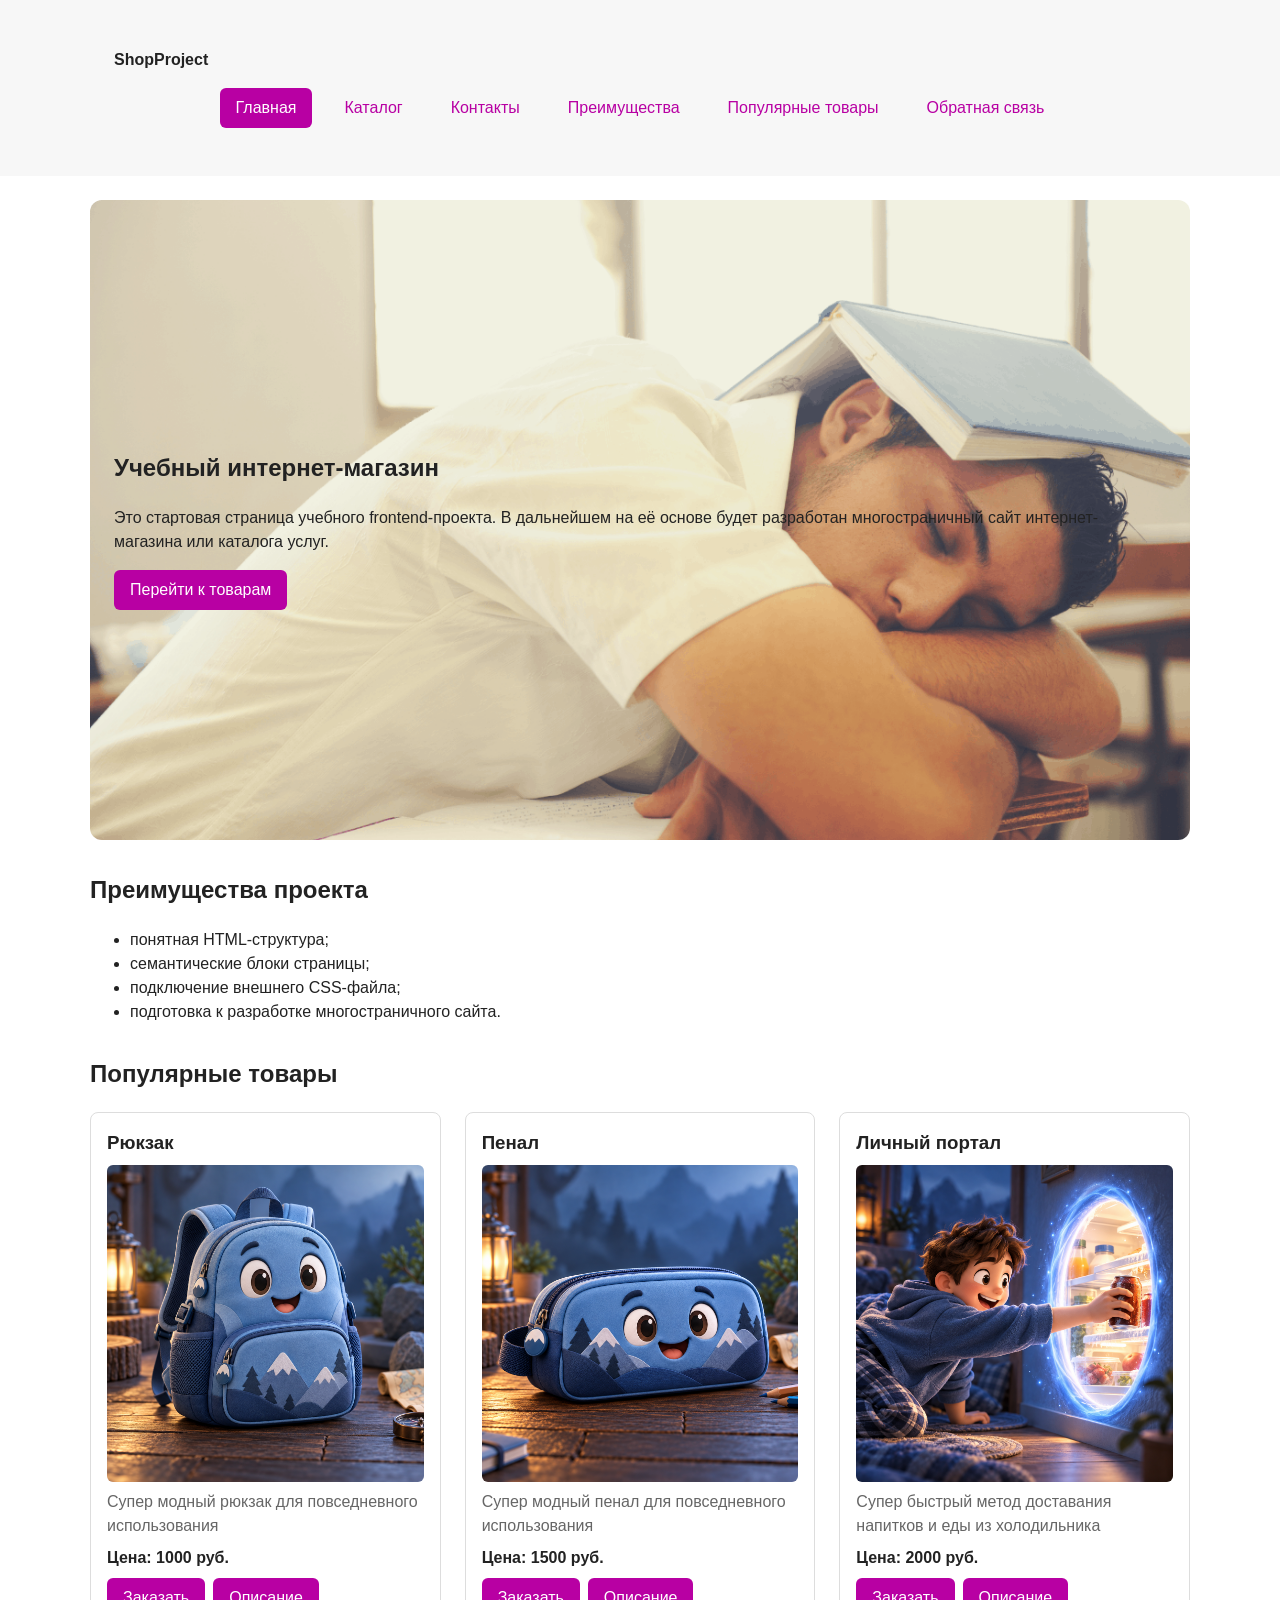
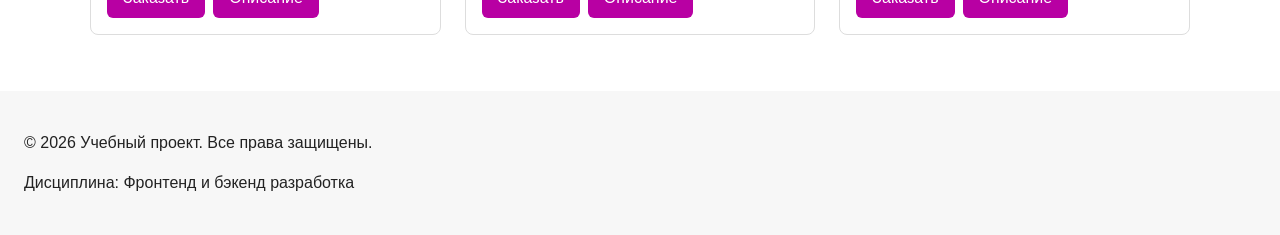
==== index.html @ 182de942 "chore: copy HTML CSS project from KR1" ====
<!DOCTYPE html>
<html lang="ru">
<head>
  <meta charset="UTF-8">
  <meta name="viewport" content="width=device-width, initial-scale=1.0">
  <title>Учебный интернет-магазин</title>
  <link rel="stylesheet" href="css/style.css">
  <script src="js/main.js" defer></script>
  <meta property="og:type" content="website">
  <meta property="og:title" content="Учебный интернет-магазин">
  <meta property="og:description" content="Учебный frontend-проект интернет-магазина.">
  <meta property="og:image" content="https://vovelio.github.io/kr1-html-css-shop/images/preview.jpg">
</head>
<body>
<header class="site-header">
  <div class="site-header__inner">
    <a class="site-header__logo" href="index.html">ShopProject</a>

    <nav class="site-nav" aria-label="Основная навигация">
      <ul class="site-nav__list">
        <li class="site-nav__item">
          <a class="site-nav__link site-nav__link--active" href="index.html">
            Главная
          </a>
        </li>
        <li class="site-nav__item">
          <a class="site-nav__link" href="catalog.html">Каталог</a>
        </li>
        <li class="site-nav__item">
          <a class="site-nav__link" href="contacts.html">Контакты</a>
        </li>
        <li class="site-nav__item">
    <a class="site-nav__link" href="index.html#advantages">
      Преимущества
    </a>
  </li>
        <li class="site-nav__item">
          <a class="site-nav__link" href="index.html#popular">
            Популярные товары
          </a>
        </li>
        <li class="site-nav__item">
    <a class="site-nav__link" href="contacts.html#contacts">
      Обратная связь
    </a>
  </li>
      </ul>
    </nav>
  </div>
</header>

<main>
  <!-- Основное содержимое страницы -->
   <section class="hero">

  <h1>Учебный интернет-магазин</h1>
  <p>
    Это стартовая страница учебного frontend-проекта.
    В дальнейшем на её основе будет разработан многостраничный сайт
    интернет-магазина или каталога услуг.
  </p>
  <a class="button button--primary" href="catalog.html">
    Перейти к товарам
  </a>
</section>
<section class="section" id="advantages">
  <h2>Преимущества проекта</h2>

  <ul class="advantages-list">
    <li>понятная HTML-структура;</li>
    <li>семантические блоки страницы;</li>
    <li>подключение внешнего CSS-файла;</li>
    <li>подготовка к разработке многостраничного сайта.</li>
  </ul>
</section>
<section class="section" id="popular">
  <h2>Популярные товары</h2>

  <div class="products-grid">
    <article class="product-card">
        <h3 class="product-card__title">Рюкзак</h3>
        <img class="product-card__image" src="images/backpack.png" alt="Изображение товара Рюкзак">
        <p class="product-card__description">Супер модный рюкзак для повседневного использования</p>
        <p class="product-card__price">Цена: 1000 руб.</p>
        <div class="product-card__actions">
          <button
            class="button button--primary product-card__button"
            type="button"
            data-product="backpack"
          >
            Заказать
          </button>

          <a class="button button--primary" href="product.html">
            Описание
          </a>
        </div>
        </article>

      <article class="product-card">
        <h3 class="product-card__title">Пенал</h3>
        <img class="product-card__image" src="images/pencil-case.png" alt="Изображение товара Пенал">
        <p class="product-card__description">Супер модный пенал для повседневного использования</p>
        <p class="product-card__price">Цена: 1500 руб.</p>
        <div class="product-card__actions">
          <button
            class="button button--primary product-card__button"
            type="button"
            data-product="backpack"
          >
            Заказать
          </button>

          <a class="button button--primary" href="product.html">
            Описание
          </a>
        </div>
        </article>

      <article class="product-card">
        <h3 class="product-card__title">Личный портал</h3>
        <img class="product-card__image" src="images/portal.png" alt="Изображение товара Личный портал в холодильник">
        <p class="product-card__description">Супер быстрый метод доставания напитков и еды из холодильника</p>
        <p class="product-card__price">Цена: 2000 руб.</p>
        <div class="product-card__actions">
          <button
            class="button button--primary product-card__button"
            type="button"
            data-product="portal"
          >
            Заказать
          </button>

          <a class="button button--primary" href="product.html">
            Описание
          </a>
        </div>
        </article>
  </div>
</section>

</main>
<footer class="site-footer">
  <p>&copy; 2026 Учебный проект. Все права защищены.</p>
  <p>Дисциплина: Фронтенд и бэкенд разработка</p>
</footer>
<dialog class="order-dialog" id="order-dialog" aria-labelledby="order-dialog-title">
  <h2 class="order-dialog__title" id="order-dialog-title">
  Оформление заявки
  </h2>

  <form class="order-form" id="order-form" action="#" method="post" novalidate>
    <input id="selected-product" name="selected-product" type="hidden">

    <div class="order-form__field">
    <label class="order-form__label" for="order-name">Имя</label>
    <input
      class="order-form__input"
      id="order-name"
      name="name"
      type="text"
      required
    >
  </div>


    <div class="order-form__field">
      <label class="order-form__label" for="order-email">E-mail</label>
      <input
        class="order-form__input"
        id="order-email"
        name="email"
        type="email"
        placeholder="example@mail.ru"
        autocomplete="email"
        required
      >
    </div>

    <div class="order-form__field">
      <label class="order-form__label" for="order-phone">Телефон</label>
      <input
        class="order-form__input"
        id="order-phone"
        name="phone"
        type="tel"
        inputmode="tel"
        placeholder="+7 (900) 000-00-00"
        pattern="^\+7 \(\d{3}\) \d{3}-\d{2}-\d{2}$"
        required
      >
      <small>Формат: +7 (900) 000-00-00</small>
    </div>

    <div class="order-form__field">
      <label class="order-form__label"  for="order-date">Дата связи</label>
      <input
        class="order-form__input"
        id="order-date"
        name="date"
        type="date"
      >
    </div>

    <div class="order-form__field">
      <label class="order-form__label"  for="order-topic">Тема заявки</label>
      <select class="order-form__select" id="order-topic" name="topic" required>
        <option value="">Выберите тему</option>
        <option value="product">Заказ товара</option>
        <option value="consultation">Консультация</option>
        <option value="delivery">Доставка</option>
      </select>
    </div>

    <div class="order-form__field">
      <label class="order-form__label"  for="order-comment">Комментарий</label>
      <textarea
        class="order-form__textarea"
        id="order-comment"
        name="comment"
        rows="4"
        placeholder="Укажите дополнительную информацию"
      ></textarea>
    </div>

    <div class="order-form__field">
      <label class="order-form__label" >
        <input
          id="order-agreement"
          name="agreement"
          type="checkbox"
          required
        >
        Я согласен на обработку данных
      </label>
    </div>

    <div class="order-form__actions">
    <button 
      class="button button--secondary" 
        type="button"
        id="close-order-dialog"
        >
  Закрыть
</button>

    <button class="button button--primary" type="submit">
  Отправить заявку
</button>

  </div>

  </form>
</dialog>

<p class="success-message" id="success-message" hidden>
  Форма успешно отправлена!
</p>

</body>
</html>
---- css/style.css ----
/* ===============================
   1. Переменные проекта
   =============================== */

:root {
  /* Основные цвета проекта */
  --color-bg: #ffffff;
  --color-text: #222222;
  --color-muted: #666666;
  --color-primary: #b800a3;
  --color-primary-dark: #003f86;
  --color-border: #dddddd;
  --color-surface: #f7f7f7;
  --color-surface-accent: #eef5ff;
  --color-danger: #b00020;
  --color-success: #168a2f;
  --color-success-bg: #eefaf0;
  --color-white: #ffffff;

  /* Отступы */
  --space-xs: 4px;
  --space-sm: 8px;
  --space-md: 16px;
  --space-lg: 24px;
  --space-xl: 32px;

  /* Скругления */
  --radius-sm: 6px;
  --radius-md: 8px;
  --radius-lg: 12px;

  /* Размеры */
  --container-width: 1100px;
}


/* ===============================
   2. Базовые стили
   =============================== */

* {
  box-sizing: border-box;
}

body {
  margin: 0;
  font-family: Arial, sans-serif;
  line-height: 1.5;
  color: var(--color-text);
  background-color: var(--color-bg);
}

header,
main,
footer {
  padding: var(--space-lg);
}

header {
  background-color: var(--color-surface);
  
}

.site-footer {
  background-color: var(--color-surface);
}

.breadcrumbs {
  max-width: var(--container-width);
  margin: 0 auto var(--space-md);
  font-size: 14px;
  color: var(--color-muted);
}

.breadcrumbs__link {
  color: var(--color-primary);
}

.breadcrumbs__current::before {
  content: " / ";
  color: var(--color-muted);
}

:target {
  outline: 2px dashed var(--color-primary);
  outline-offset: 4px;
}

.filters-form {
  display: grid;
  gap: var(--space-md);
}

.filters-form fieldset {
  margin: 0;
  padding: var(--space-md);
  border: 1px solid var(--color-border);
  border-radius: var(--radius-sm);
}

.filters-form legend {
  font-weight: 700;
}

.filters-form label {
  display: block;
  margin-bottom: var(--space-sm);
}

.filters-form input[type="number"] {
  width: 100%;
  padding: 8px 10px;
  border: 1px solid var(--color-border);
  border-radius: var(--radius-sm);
  font: inherit;
}

.site-header {
  background-color: var(--color-surface);
}

.site-header__inner {
  max-width: var(--container-width);
  margin: 0 auto;
  padding: var(--space-lg);
}

.site-header__logo {
  font-weight: 700;
  color: var(--color-text);
  text-decoration: none;
}

.site-nav__list {
  display: flex;
  flex-wrap: wrap;
  justify-content: center;
  align-items: center;
  gap: var(--space-md);
  padding: 0;
  margin: var(--space-md) 0 0;
  list-style: none;
}

.site-nav__link:hover {
  color: var(--color-white);
  background-color: var(--color-primary);
}

.site-nav__link:focus-visible {
  outline: 2px solid var(--color-primary);
  outline-offset: 3px;
}

.site-nav__link {
  display: inline-block;
  padding: var(--space-sm) var(--space-md);
  color: var(--color-primary);
  text-decoration: none;
  border-radius: var(--radius-sm);
}

.site-nav__link--active {
  color: var(--color-white);
  background-color: var(--color-primary);
}



/* ===============================
   3. Общие элементы интерфейса
   =============================== */

a {
  color: var(--color-primary);
}

a:hover {
  color: var(--color-primary-dark);
}

a:focus-visible {
  outline: 2px solid var(--color-primary);
  outline-offset: 3px;
}

.button {
  display: inline-block;
  padding: var(--space-sm) var(--space-md);
  border: none;
  border-radius: var(--radius-sm);
  font: inherit;
  text-decoration: none;
  cursor: pointer;
}

.button--primary {
  color: var(--color-white);
  background-color: var(--color-primary);
}

.button--primary:hover {
  background-color: var(--color-primary-dark);
  color: var(--color-white);
}

.button--secondary {
  color: var(--color-primary);
  background-color: transparent;
  border: 1px solid var(--color-primary);
}

.button--secondary:hover {
  color: var(--color-white);
  background-color: var(--color-primary);
}

.button:disabled,
.button--disabled {
  opacity: 0.6;
  cursor: not-allowed;
}

.product {
  max-width: var(--container-width);
  margin: 0 auto var(--space-xl);

  display: grid;
  grid-template-columns: 1fr 1fr;
  gap: var(--space-lg);
  align-items: start;
}


.products-grid {
  display: grid;
  grid-template-columns: repeat(3, 1fr);
  gap: var(--space-lg);
}

/* ===============================
   4. Компоненты страницы
   =============================== */

.hero {
  max-width: var(--container-width);
  margin: 0 auto var(--space-xl);
  padding: var(--space-xl) var(--space-lg);
  border-radius: var(--radius-lg);
  place-content: center;

  background-image: url("../images/sleep-student.png");
  background-size: cover;
  background-position: center;
  background-repeat: no-repeat;

  height: 640px;
}

.section {
  max-width: var(--container-width);
  margin: 0 auto var(--space-xl);
}

.section h2 {
  margin-top: 0;
}

.product-card {
  position: relative;
  display: flex;
  flex-direction: column;
  gap: var(--space-sm);
  padding: var(--space-md);
  border: 1px solid var(--color-border);
  border-radius: var(--radius-md);
  background-color: var(--color-bg);
}
.product__content {
  padding: var(--space-lg);
  border: 1px solid var(--color-primary);
  border-radius: var(--radius-md);
  background-color: var(--color-bg);
}

.catalog-layout {
  max-width: var(--container-width);
  margin: 0 auto var(--space-xl);
  display: grid;
  grid-template-columns: 260px 1fr;
  grid-template-areas: "filters products";
  gap: var(--space-lg);
}

.catalog-filters {
  position: sticky;
  top: var(--space-md);
  align-self: start;

  grid-area: filters;
  padding: var(--space-md);
  border: 1px solid var(--color-border);
  border-radius: var(--radius-md);
  background-color: var(--color-surface);
}
.catalog-products {
  grid-area: products;
}

.product-card__badge {
  position: absolute;
  top: var(--space-sm);
  right: var(--space-sm);
  z-index: 1;

  padding: 4px 8px;
  color: var(--color-white);
  border-radius: var(--radius-sm);
}

.product-card__badge-hit {
  background-color: var(--color-p);
}

.product-card__badge-discount {
  background-color: var(--color-danger);
}


.product-card:hover {
  border-color: var(--color-primary);
}

.product-card--featured {
  border-color: var(--color-primary);
}

.product-card--discount {
  border-color: var(--color-danger);
}

.product-card__title {
  margin: 0;
  color: var(--color-text);
}
.product-card__description {
  margin: 0;
  color: var(--color-muted);
}

.product-card__price {
  margin: 0;
  font-weight: 700;
}

.product-card--discount .product-card__price {
  color: var(--color-danger);
}

.product-card__button {
  align-self: flex-start;
}

.product-card__actions {
  margin-top: auto;
  display: flex;
  flex-direction: row;
  align-items: flex-start;
  gap: var(--space-sm);
}

.product-card__image{
  width: 100%;
  height: auto;
  border-radius: var(--radius-sm);
}

.product-table {
  width: 100%;
  border-collapse: collapse;
  margin-top: var(--space-md);
}

.product-table th,
.product-table td {
  padding: var(--space-sm) var(--space-md);
  border: 1px solid var(--color-border);
  text-align: left;
}

.product-table th {
  background-color: var(--color-surface);
}

.product-table caption {
  margin-bottom: var(--space-sm);
  font-weight: 700;
  text-align: left;
}
.aside-info {
  max-width: var(--container-width);
  margin: 0 auto var(--space-xl);
  padding: var(--space-md);
  border-left: 4px solid var(--color-primary);
  background-color: var(--color-surface);
}

html {
  scroll-behavior: smooth;
}


/* ===============================
   5. Форма и модальное окно
   =============================== */


.contact-form {
  max-width: 600px;
}

.contact-form__field {
  margin-bottom: var(--space-md);
}

.contact-form__label {
  display: block;
  margin-bottom: var(--space-xs);
}

.contact-form__input,
.contact-form__select,.contact-form__textarea {
  width: 100%;
  padding: 10px 12px;
  border: 1px solid var(--color-border);
  border-radius: var(--radius-sm);
  font: inherit;
}

.contact-form__input,
.contact-form__select {
  height: 44px;
} 

.contact-form__select {
  background-color: var(--color-bg);
}

.contact-form__input:hover,
.contact-form__select:hover,
.contact-form__textarea:hover {
  border-color: var(--color-primary);
}

.contact-form__input:focus-visible,
.contact-form__select:focus-visible,
.contact-form__textarea:focus-visible {
  outline: 2px solid var(--color-primary);
  outline-offset: 3px;
}

.catalog-filters__title {
  margin-top: 0;
}
.order-dialog {
  width: min(100% - 32px, 560px);
  padding: var(--space-lg);
  border: none;
  border-radius: var(--radius-lg);
}

.order-dialog::backdrop {
  background-color: rgba(0, 0, 0, 0.5);
}

.order-form {
  max-width: 600px;
}

.order-form__field {
  margin-bottom: var(--space-md);
}

.order-form__label {
  display: block;
  margin-bottom: var(--space-xs);
}

.order-form__input,
.order-form__select,
.order-form__textarea {
  width: 100%;
  padding: 10px 12px;
  border: 1px solid var(--color-border);
  border-radius: var(--radius-sm);
  font: inherit;
}

.order-form__input,
.order-form__select {
  height: 44px;
}

.order-form__select {
  background-color: var(--color-bg);
}

.order-form__input:hover,
.order-form__select:hover,
.order-form__textarea:hover {
  border-color: var(--color-primary);
}

.order-form__input:focus-visible,
.order-form__select:focus-visible,
.order-form__textarea:focus-visible {
  outline: 2px solid var(--color-primary);
  outline-offset: 3px;
}

.order-form__actions {
  display: flex;
  gap: var(--space-md);
  margin-top: var(--space-lg);
}

.order-dialog__title {
  margin-top: 0;
}

[aria-invalid="true"] {
  border-color: var(--color-danger);
}

.success-message {
  max-width: var(--container-width);
  margin: var(--space-lg) auto;
  padding: var(--space-md);
  border-left: 4px solid var(--color-success);
  background-color: var(--color-success-bg);
}
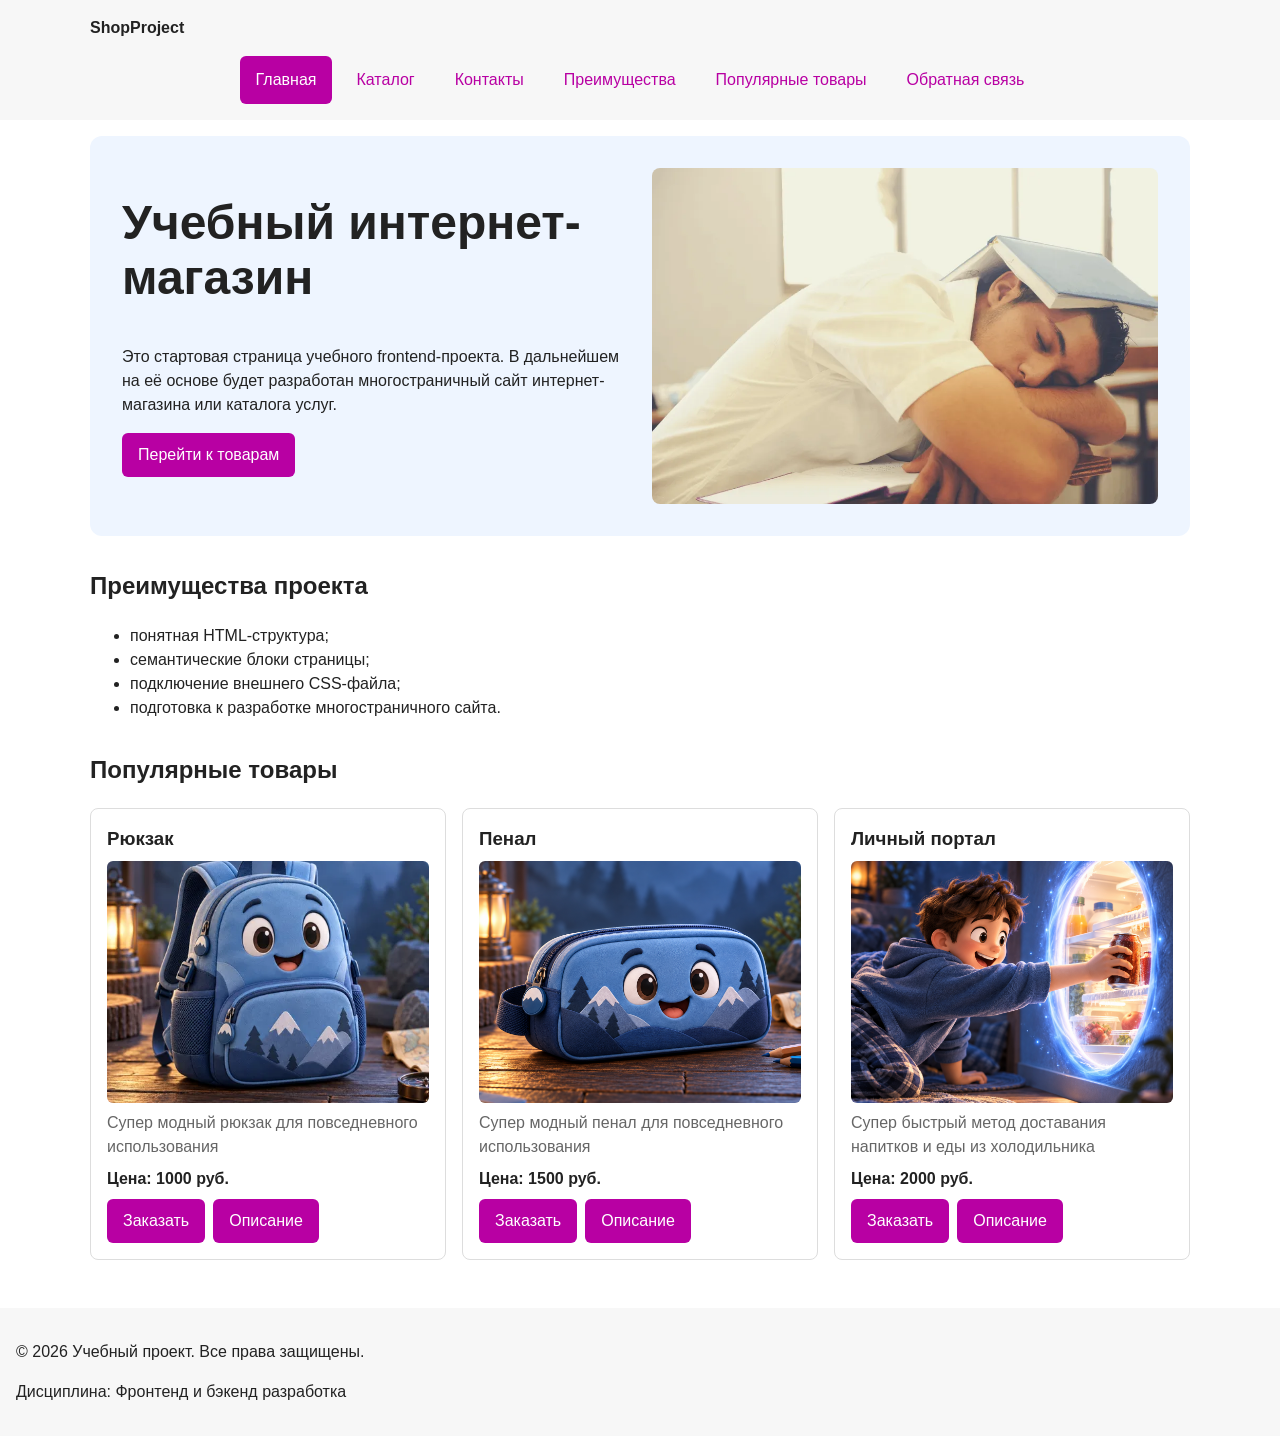
==== commit 87bb25be: "feat: add responsive layout styles" ====
--- a/index.html
+++ b/index.html
@@ -1,261 +1,254 @@
 <!DOCTYPE html>
 <html lang="ru">
-<head>
-  <meta charset="UTF-8">
-  <meta name="viewport" content="width=device-width, initial-scale=1.0">
-  <title>Учебный интернет-магазин</title>
-  <link rel="stylesheet" href="css/style.css">
-  <script src="js/main.js" defer></script>
-  <meta property="og:type" content="website">
-  <meta property="og:title" content="Учебный интернет-магазин">
-  <meta property="og:description" content="Учебный frontend-проект интернет-магазина.">
-  <meta property="og:image" content="https://vovelio.github.io/kr1-html-css-shop/images/preview.jpg">
-</head>
-<body>
-<header class="site-header">
-  <div class="site-header__inner">
-    <a class="site-header__logo" href="index.html">ShopProject</a>
-
-    <nav class="site-nav" aria-label="Основная навигация">
-      <ul class="site-nav__list">
-        <li class="site-nav__item">
-          <a class="site-nav__link site-nav__link--active" href="index.html">
-            Главная
-          </a>
-        </li>
-        <li class="site-nav__item">
-          <a class="site-nav__link" href="catalog.html">Каталог</a>
-        </li>
-        <li class="site-nav__item">
-          <a class="site-nav__link" href="contacts.html">Контакты</a>
-        </li>
-        <li class="site-nav__item">
-    <a class="site-nav__link" href="index.html#advantages">
-      Преимущества
+ <head>
+  <meta charset="utf-8"/>
+  <meta content="width=device-width, initial-scale=1.0" name="viewport"/>
+  <title>
+   Учебный интернет-магазин
+  </title>
+  <link href="css/style.css" rel="stylesheet"/>
+  <link href="css/responsive.css" rel="stylesheet"/>
+  <script defer="" src="js/main.js">
+  </script>
+  <meta content="website" property="og:type"/>
+  <meta content="Учебный интернет-магазин" property="og:title"/>
+  <meta content="Учебный frontend-проект интернет-магазина." property="og:description"/>
+  <meta content="https://vovelio.github.io/kr3-responsive-shop/images/preview.jpg" property="og:image"/>
+ </head>
+ <body>
+  <header class="site-header">
+   <div class="site-header__inner">
+    <a class="site-header__logo" href="index.html">
+     ShopProject
     </a>
-  </li>
-        <li class="site-nav__item">
-          <a class="site-nav__link" href="index.html#popular">
-            Популярные товары
-          </a>
-        </li>
-        <li class="site-nav__item">
-    <a class="site-nav__link" href="contacts.html#contacts">
-      Обратная связь
-    </a>
-  </li>
-      </ul>
+    <nav aria-label="Основная навигация" class="site-nav">
+     <ul class="site-nav__list">
+      <li class="site-nav__item">
+       <a class="site-nav__link site-nav__link--active" href="index.html">
+        Главная
+       </a>
+      </li>
+      <li class="site-nav__item">
+       <a class="site-nav__link" href="catalog.html">
+        Каталог
+       </a>
+      </li>
+      <li class="site-nav__item">
+       <a class="site-nav__link" href="contacts.html">
+        Контакты
+       </a>
+      </li>
+      <li class="site-nav__item">
+       <a class="site-nav__link" href="index.html#advantages">
+        Преимущества
+       </a>
+      </li>
+      <li class="site-nav__item">
+       <a class="site-nav__link" href="index.html#popular">
+        Популярные товары
+       </a>
+      </li>
+      <li class="site-nav__item">
+       <a class="site-nav__link" href="contacts.html#contacts">
+        Обратная связь
+       </a>
+      </li>
+     </ul>
     </nav>
-  </div>
-</header>
-
-<main>
-  <!-- Основное содержимое страницы -->
+   </div>
+  </header>
+  <main>
+   <!-- Основное содержимое страницы -->
    <section class="hero">
-
-  <h1>Учебный интернет-магазин</h1>
-  <p>
-    Это стартовая страница учебного frontend-проекта.
+    <div class="hero__content">
+     <h1 class="hero__title">
+      Учебный интернет-магазин
+     </h1>
+     <p>
+      Это стартовая страница учебного frontend-проекта.
     В дальнейшем на её основе будет разработан многостраничный сайт
     интернет-магазина или каталога услуг.
+     </p>
+     <a class="button button--primary" href="catalog.html">
+      Перейти к товарам
+     </a>
+    </div>
+    <picture>
+     <source sizes="(min-width: 900px) 45vw, calc(100vw - 64px)" srcset="images/hero-480.webp 480w, images/hero-960.webp 960w" type="image/webp"/>
+     <img alt="Студент отдыхает за учебным столом" class="hero__image" fetchpriority="high" height="798" src="images/sleep-student.png" width="1200"/>
+    </picture>
+   </section>
+   <section class="section" id="advantages">
+    <h2>
+     Преимущества проекта
+    </h2>
+    <ul class="advantages-list">
+     <li>
+      понятная HTML-структура;
+     </li>
+     <li>
+      семантические блоки страницы;
+     </li>
+     <li>
+      подключение внешнего CSS-файла;
+     </li>
+     <li>
+      подготовка к разработке многостраничного сайта.
+     </li>
+    </ul>
+   </section>
+   <section class="section" id="popular">
+    <h2>
+     Популярные товары
+    </h2>
+    <div class="products-grid">
+     <article class="product-card">
+      <h3 class="product-card__title">
+       Рюкзак
+      </h3>
+      <img alt="Изображение товара Рюкзак" class="product-card__image" height="1254" loading="lazy" sizes="(min-width: 1132px) 335px, (min-width: 1024px) calc((100vw - 112px) / 3), (min-width: 640px) calc((100vw - 88px) / 2), calc(100vw - 64px)" src="images/backpack.png" srcset="images/backpack-480.webp 480w, images/backpack-960.webp 960w" width="1254"/>
+      <p class="product-card__description">
+       Супер модный рюкзак для повседневного использования
+      </p>
+      <p class="product-card__price">
+       Цена: 1000 руб.
+      </p>
+      <div class="product-card__actions">
+       <button class="button button--primary product-card__button" data-product="backpack" type="button">
+        Заказать
+       </button>
+       <a class="button button--primary" href="product.html">
+        Описание
+       </a>
+      </div>
+     </article>
+     <article class="product-card">
+      <h3 class="product-card__title">
+       Пенал
+      </h3>
+      <img alt="Изображение товара Пенал" class="product-card__image" height="1254" loading="lazy" src="images/pencil-case.png" width="1254"/>
+      <p class="product-card__description">
+       Супер модный пенал для повседневного использования
+      </p>
+      <p class="product-card__price">
+       Цена: 1500 руб.
+      </p>
+      <div class="product-card__actions">
+       <button class="button button--primary product-card__button" data-product="backpack" type="button">
+        Заказать
+       </button>
+       <a class="button button--primary" href="product.html">
+        Описание
+       </a>
+      </div>
+     </article>
+     <article class="product-card">
+      <h3 class="product-card__title">
+       Личный портал
+      </h3>
+      <img alt="Изображение товара Личный портал в холодильник" class="product-card__image" height="1254" loading="lazy" src="images/portal.png" width="1254"/>
+      <p class="product-card__description">
+       Супер быстрый метод доставания напитков и еды из холодильника
+      </p>
+      <p class="product-card__price">
+       Цена: 2000 руб.
+      </p>
+      <div class="product-card__actions">
+       <button class="button button--primary product-card__button" data-product="portal" type="button">
+        Заказать
+       </button>
+       <a class="button button--primary" href="product.html">
+        Описание
+       </a>
+      </div>
+     </article>
+    </div>
+   </section>
+  </main>
+  <footer class="site-footer">
+   <p>
+    © 2026 Учебный проект. Все права защищены.
+   </p>
+   <p>
+    Дисциплина: Фронтенд и бэкенд разработка
+   </p>
+  </footer>
+  <dialog aria-labelledby="order-dialog-title" class="order-dialog" id="order-dialog">
+   <h2 class="order-dialog__title" id="order-dialog-title">
+    Оформление заявки
+   </h2>
+   <form action="#" class="order-form" id="order-form" method="post" novalidate="">
+    <input id="selected-product" name="selected-product" type="hidden"/>
+    <div class="order-form__field">
+     <label class="order-form__label" for="order-name">
+      Имя
+     </label>
+     <input class="order-form__input" id="order-name" name="name" required="" type="text"/>
+    </div>
+    <div class="order-form__field">
+     <label class="order-form__label" for="order-email">
+      E-mail
+     </label>
+     <input autocomplete="email" class="order-form__input" id="order-email" name="email" placeholder="example@mail.ru" required="" type="email"/>
+    </div>
+    <div class="order-form__field">
+     <label class="order-form__label" for="order-phone">
+      Телефон
+     </label>
+     <input class="order-form__input" id="order-phone" inputmode="tel" name="phone" pattern="^\+7 \(\d{3}\) \d{3}-\d{2}-\d{2}$" placeholder="+7 (900) 000-00-00" required="" type="tel"/>
+     <small>
+      Формат: +7 (900) 000-00-00
+     </small>
+    </div>
+    <div class="order-form__field">
+     <label class="order-form__label" for="order-date">
+      Дата связи
+     </label>
+     <input class="order-form__input" id="order-date" name="date" type="date"/>
+    </div>
+    <div class="order-form__field">
+     <label class="order-form__label" for="order-topic">
+      Тема заявки
+     </label>
+     <select class="order-form__select" id="order-topic" name="topic" required="">
+      <option value="">
+       Выберите тему
+      </option>
+      <option value="product">
+       Заказ товара
+      </option>
+      <option value="consultation">
+       Консультация
+      </option>
+      <option value="delivery">
+       Доставка
+      </option>
+     </select>
+    </div>
+    <div class="order-form__field order-form__field--wide">
+     <label class="order-form__label" for="order-comment">
+      Комментарий
+     </label>
+     <textarea class="order-form__textarea" id="order-comment" name="comment" placeholder="Укажите дополнительную информацию" rows="4"></textarea>
+    </div>
+    <div class="order-form__field order-form__field--wide">
+     <label class="order-form__label">
+      <input id="order-agreement" name="agreement" required="" type="checkbox"/>
+      Я согласен на обработку данных
+     </label>
+    </div>
+    <div class="order-form__actions order-form__field--wide">
+     <button class="button button--secondary" id="close-order-dialog" type="button">
+      Закрыть
+     </button>
+     <button class="button button--primary" type="submit">
+      Отправить заявку
+     </button>
+    </div>
+   </form>
+  </dialog>
+  <p class="success-message" hidden="" id="success-message">
+   Форма успешно отправлена!
   </p>
-  <a class="button button--primary" href="catalog.html">
-    Перейти к товарам
-  </a>
-</section>
-<section class="section" id="advantages">
-  <h2>Преимущества проекта</h2>
-
-  <ul class="advantages-list">
-    <li>понятная HTML-структура;</li>
-    <li>семантические блоки страницы;</li>
-    <li>подключение внешнего CSS-файла;</li>
-    <li>подготовка к разработке многостраничного сайта.</li>
-  </ul>
-</section>
-<section class="section" id="popular">
-  <h2>Популярные товары</h2>
-
-  <div class="products-grid">
-    <article class="product-card">
-        <h3 class="product-card__title">Рюкзак</h3>
-        <img class="product-card__image" src="images/backpack.png" alt="Изображение товара Рюкзак">
-        <p class="product-card__description">Супер модный рюкзак для повседневного использования</p>
-        <p class="product-card__price">Цена: 1000 руб.</p>
-        <div class="product-card__actions">
-          <button
-            class="button button--primary product-card__button"
-            type="button"
-            data-product="backpack"
-          >
-            Заказать
-          </button>
-
-          <a class="button button--primary" href="product.html">
-            Описание
-          </a>
-        </div>
-        </article>
-
-      <article class="product-card">
-        <h3 class="product-card__title">Пенал</h3>
-        <img class="product-card__image" src="images/pencil-case.png" alt="Изображение товара Пенал">
-        <p class="product-card__description">Супер модный пенал для повседневного использования</p>
-        <p class="product-card__price">Цена: 1500 руб.</p>
-        <div class="product-card__actions">
-          <button
-            class="button button--primary product-card__button"
-            type="button"
-            data-product="backpack"
-          >
-            Заказать
-          </button>
-
-          <a class="button button--primary" href="product.html">
-            Описание
-          </a>
-        </div>
-        </article>
-
-      <article class="product-card">
-        <h3 class="product-card__title">Личный портал</h3>
-        <img class="product-card__image" src="images/portal.png" alt="Изображение товара Личный портал в холодильник">
-        <p class="product-card__description">Супер быстрый метод доставания напитков и еды из холодильника</p>
-        <p class="product-card__price">Цена: 2000 руб.</p>
-        <div class="product-card__actions">
-          <button
-            class="button button--primary product-card__button"
-            type="button"
-            data-product="portal"
-          >
-            Заказать
-          </button>
-
-          <a class="button button--primary" href="product.html">
-            Описание
-          </a>
-        </div>
-        </article>
-  </div>
-</section>
-
-</main>
-<footer class="site-footer">
-  <p>&copy; 2026 Учебный проект. Все права защищены.</p>
-  <p>Дисциплина: Фронтенд и бэкенд разработка</p>
-</footer>
-<dialog class="order-dialog" id="order-dialog" aria-labelledby="order-dialog-title">
-  <h2 class="order-dialog__title" id="order-dialog-title">
-  Оформление заявки
-  </h2>
-
-  <form class="order-form" id="order-form" action="#" method="post" novalidate>
-    <input id="selected-product" name="selected-product" type="hidden">
-
-    <div class="order-form__field">
-    <label class="order-form__label" for="order-name">Имя</label>
-    <input
-      class="order-form__input"
-      id="order-name"
-      name="name"
-      type="text"
-      required
-    >
-  </div>
-
-
-    <div class="order-form__field">
-      <label class="order-form__label" for="order-email">E-mail</label>
-      <input
-        class="order-form__input"
-        id="order-email"
-        name="email"
-        type="email"
-        placeholder="example@mail.ru"
-        autocomplete="email"
-        required
-      >
-    </div>
-
-    <div class="order-form__field">
-      <label class="order-form__label" for="order-phone">Телефон</label>
-      <input
-        class="order-form__input"
-        id="order-phone"
-        name="phone"
-        type="tel"
-        inputmode="tel"
-        placeholder="+7 (900) 000-00-00"
-        pattern="^\+7 \(\d{3}\) \d{3}-\d{2}-\d{2}$"
-        required
-      >
-      <small>Формат: +7 (900) 000-00-00</small>
-    </div>
-
-    <div class="order-form__field">
-      <label class="order-form__label"  for="order-date">Дата связи</label>
-      <input
-        class="order-form__input"
-        id="order-date"
-        name="date"
-        type="date"
-      >
-    </div>
-
-    <div class="order-form__field">
-      <label class="order-form__label"  for="order-topic">Тема заявки</label>
-      <select class="order-form__select" id="order-topic" name="topic" required>
-        <option value="">Выберите тему</option>
-        <option value="product">Заказ товара</option>
-        <option value="consultation">Консультация</option>
-        <option value="delivery">Доставка</option>
-      </select>
-    </div>
-
-    <div class="order-form__field">
-      <label class="order-form__label"  for="order-comment">Комментарий</label>
-      <textarea
-        class="order-form__textarea"
-        id="order-comment"
-        name="comment"
-        rows="4"
-        placeholder="Укажите дополнительную информацию"
-      ></textarea>
-    </div>
-
-    <div class="order-form__field">
-      <label class="order-form__label" >
-        <input
-          id="order-agreement"
-          name="agreement"
-          type="checkbox"
-          required
-        >
-        Я согласен на обработку данных
-      </label>
-    </div>
-
-    <div class="order-form__actions">
-    <button 
-      class="button button--secondary" 
-        type="button"
-        id="close-order-dialog"
-        >
-  Закрыть
-</button>
-
-    <button class="button button--primary" type="submit">
-  Отправить заявку
-</button>
-
-  </div>
-
-  </form>
-</dialog>
-
-<p class="success-message" id="success-message" hidden>
-  Форма успешно отправлена!
-</p>
-
-</body>
+ </body>
 </html>
--- a/css/responsive.css
+++ b/css/responsive.css
@@ -0,0 +1,222 @@
+/* Практика №12. Mobile First: сначала мобильная версия, затем min-width. */
+*,
+*::before,
+*::after {
+  box-sizing: border-box;
+}
+
+img,
+video {
+  max-width: 100%;
+  height: auto;
+}
+
+header,
+main,
+footer {
+  padding: 16px;
+}
+
+.site-header__inner {
+  margin-inline: auto;
+  padding: 0;
+}
+
+.section,
+.hero,
+.catalog-layout,
+.product,
+.breadcrumbs,
+.aside-info {
+  width: 100%;
+  max-width: var(--container-width);
+  margin-inline: auto;
+}
+
+.site-nav__list {
+  flex-direction: column;
+  align-items: stretch;
+  gap: 8px;
+}
+
+.site-nav__link {
+  display: block;
+  padding: 12px 16px;
+}
+
+.hero {
+  display: grid;
+  gap: 24px;
+  align-items: center;
+  height: auto;
+  padding: clamp(16px, 4vw, 32px);
+  background-image: none;
+  background-color: var(--color-surface-accent);
+}
+
+.hero__title {
+  margin-top: 0;
+  font-size: clamp(28px, 5vw, 48px);
+  line-height: 1.15;
+}
+
+.hero__image {
+  display: block;
+  width: 100%;
+  border-radius: var(--radius-md);
+}
+
+.products-grid {
+  grid-template-columns: minmax(0, 1fr);
+  gap: 16px;
+}
+
+.product-card,
+.catalog-products,
+.product__content,
+.product__media,
+.order-form__field {
+  min-width: 0;
+}
+
+.product-card__title,
+.product-card__description,
+.product__content {
+  overflow-wrap: anywhere;
+}
+
+.product-card__image {
+  display: block;
+  aspect-ratio: 4 / 3;
+  object-fit: cover;
+}
+
+.product-card__actions,
+.order-form__actions {
+  flex-wrap: wrap;
+}
+
+.button {
+  min-height: 44px;
+  padding: 10px 16px;
+}
+
+.catalog-layout {
+  grid-template-columns: minmax(0, 1fr);
+  grid-template-areas: none;
+}
+
+.catalog-filters,
+.catalog-products {
+  grid-area: auto;
+}
+
+.catalog-filters {
+  position: static;
+  order: -1;
+}
+
+.product {
+  grid-template-columns: minmax(0, 1fr);
+}
+
+.order-form {
+  display: grid;
+  gap: 16px;
+  max-width: 100%;
+}
+
+.order-form__field {
+  margin-bottom: 0;
+}
+
+.order-form__field--wide {
+  grid-column: 1 / -1;
+}
+
+.order-form__input,
+.order-form__select,
+.order-form__textarea,
+.contact-form__input,
+.contact-form__textarea,
+.contact-form__select,
+.filters-form input[type="number"] {
+  width: 100%;
+  min-width: 0;
+  min-height: 44px;
+  font-size: 16px;
+}
+
+.order-form__textarea,
+.contact-form__textarea {
+  min-height: 120px;
+  resize: vertical;
+}
+
+.table-wrapper {
+  width: 100%;
+  overflow-x: auto;
+  -webkit-overflow-scrolling: touch;
+}
+
+.product-table {
+  min-width: 640px;
+}
+
+.order-dialog {
+  width: min(100% - 32px, 560px);
+  max-height: calc(100dvh - 32px);
+  overflow: auto;
+}
+
+@media (min-width: 640px) {
+  .products-grid {
+    grid-template-columns: repeat(2, minmax(0, 1fr));
+  }
+}
+
+@media (min-width: 768px) {
+  .site-nav__list {
+    flex-direction: row;
+    flex-wrap: wrap;
+    align-items: center;
+  }
+
+  .order-form {
+    grid-template-columns: repeat(2, minmax(0, 1fr));
+  }
+}
+
+@media (min-width: 900px) {
+  .hero,
+  .product {
+    grid-template-columns: repeat(2, minmax(0, 1fr));
+  }
+}
+
+@media (min-width: 1024px) {
+  .products-grid {
+    grid-template-columns: repeat(3, minmax(0, 1fr));
+  }
+
+  .catalog-layout {
+    grid-template-columns: 260px minmax(0, 1fr);
+    align-items: start;
+  }
+
+  .catalog-filters {
+    position: sticky;
+    top: 16px;
+    order: initial;
+  }
+
+  .catalog-products .products-grid {
+    grid-template-columns: repeat(2, minmax(0, 1fr));
+  }
+}
+
+@media (min-width: 1280px) {
+  .catalog-products .products-grid {
+    grid-template-columns: repeat(3, minmax(0, 1fr));
+  }
+}
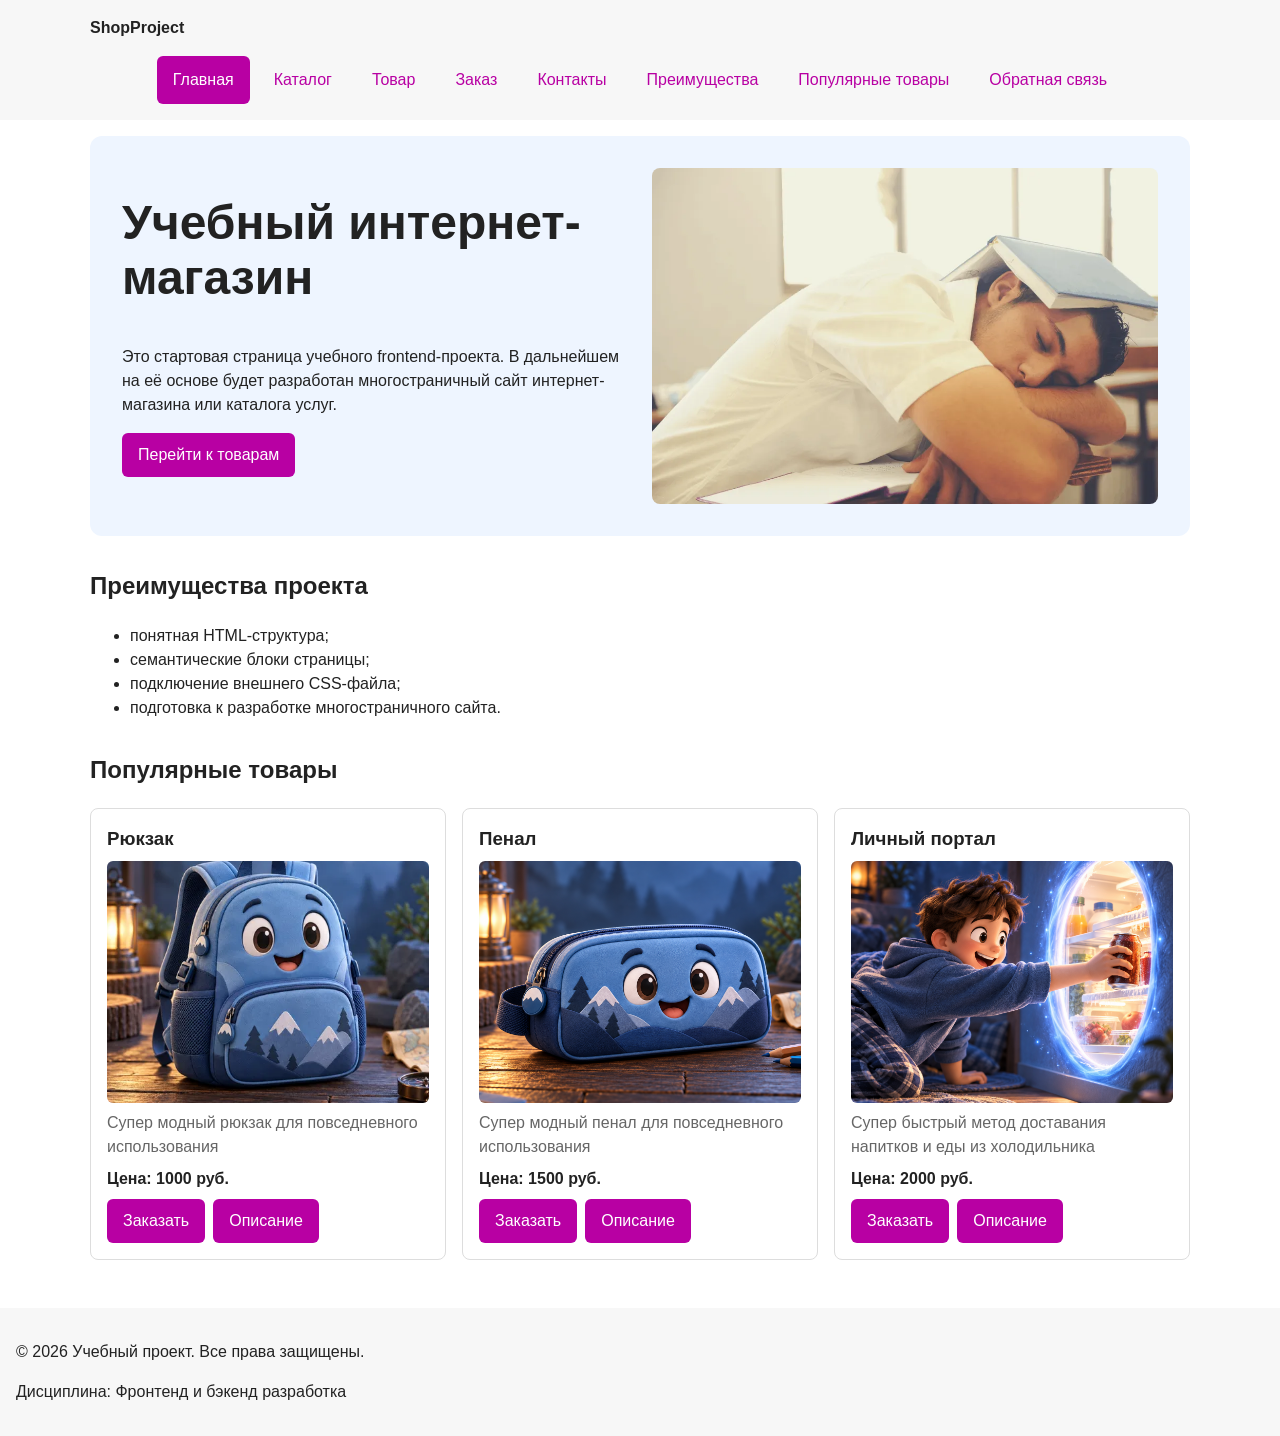
==== commit 3c2a5229: "fix: improve accessibility and add Lighthouse report" ====
--- a/index.html
+++ b/index.html
@@ -16,6 +16,9 @@
   <meta content="https://vovelio.github.io/kr3-responsive-shop/images/preview.jpg" property="og:image"/>
  </head>
  <body>
+  <a class="skip-link" href="#main">
+   Перейти к основному содержимому
+  </a>
   <header class="site-header">
    <div class="site-header__inner">
     <a class="site-header__logo" href="index.html">
@@ -24,13 +27,23 @@
     <nav aria-label="Основная навигация" class="site-nav">
      <ul class="site-nav__list">
       <li class="site-nav__item">
-       <a class="site-nav__link site-nav__link--active" href="index.html">
+       <a aria-current="page" class="site-nav__link site-nav__link--active" href="index.html">
         Главная
        </a>
       </li>
       <li class="site-nav__item">
        <a class="site-nav__link" href="catalog.html">
         Каталог
+       </a>
+      </li>
+      <li class="site-nav__item">
+       <a class="site-nav__link" href="product.html">
+        Товар
+       </a>
+      </li>
+      <li class="site-nav__item">
+       <a class="site-nav__link" href="order.html">
+        Заказ
        </a>
       </li>
       <li class="site-nav__item">
@@ -57,7 +70,7 @@
     </nav>
    </div>
   </header>
-  <main>
+  <main id="main" tabindex="-1">
    <!-- Основное содержимое страницы -->
    <section class="hero">
     <div class="hero__content">
@@ -106,7 +119,7 @@
       <h3 class="product-card__title">
        Рюкзак
       </h3>
-      <img alt="Изображение товара Рюкзак" class="product-card__image" height="1254" loading="lazy" sizes="(min-width: 1132px) 335px, (min-width: 1024px) calc((100vw - 112px) / 3), (min-width: 640px) calc((100vw - 88px) / 2), calc(100vw - 64px)" src="images/backpack.png" srcset="images/backpack-480.webp 480w, images/backpack-960.webp 960w" width="1254"/>
+      <img alt="Студенческий рюкзак" class="product-card__image" height="1254" loading="lazy" sizes="(min-width: 1132px) 335px, (min-width: 1024px) calc((100vw - 112px) / 3), (min-width: 640px) calc((100vw - 88px) / 2), calc(100vw - 64px)" src="images/backpack.png" srcset="images/backpack-480.webp 480w, images/backpack-960.webp 960w" width="1254"/>
       <p class="product-card__description">
        Супер модный рюкзак для повседневного использования
       </p>
@@ -126,7 +139,7 @@
       <h3 class="product-card__title">
        Пенал
       </h3>
-      <img alt="Изображение товара Пенал" class="product-card__image" height="1254" loading="lazy" src="images/pencil-case.png" width="1254"/>
+      <img alt="Пенал для письменных принадлежностей" class="product-card__image" height="1254" loading="lazy" src="images/pencil-case.png" width="1254"/>
       <p class="product-card__description">
        Супер модный пенал для повседневного использования
       </p>
@@ -134,7 +147,7 @@
        Цена: 1500 руб.
       </p>
       <div class="product-card__actions">
-       <button class="button button--primary product-card__button" data-product="backpack" type="button">
+       <button class="button button--primary product-card__button" data-product="case" type="button">
         Заказать
        </button>
        <a class="button button--primary" href="product.html">
@@ -146,7 +159,7 @@
       <h3 class="product-card__title">
        Личный портал
       </h3>
-      <img alt="Изображение товара Личный портал в холодильник" class="product-card__image" height="1254" loading="lazy" src="images/portal.png" width="1254"/>
+      <img alt="Студент достаёт напиток через портал в холодильник" class="product-card__image" height="1254" loading="lazy" src="images/portal.png" width="1254"/>
       <p class="product-card__description">
        Супер быстрый метод доставания напитков и еды из холодильника
       </p>
@@ -164,6 +177,9 @@
      </article>
     </div>
    </section>
+   <p class="success-message" hidden="" id="success-message" role="status" tabindex="-1">
+    Форма успешно заполнена. Учебный проект: данные никуда не отправляются.
+   </p>
   </main>
   <footer class="site-footer">
    <p>
@@ -178,25 +194,31 @@
     Оформление заявки
    </h2>
    <form action="#" class="order-form" id="order-form" method="post" novalidate="">
+    <p class="form-note">
+     Поля со звёздочкой обязательны.
+    </p>
     <input id="selected-product" name="selected-product" type="hidden"/>
     <div class="order-form__field">
      <label class="order-form__label" for="order-name">
       Имя
+      *
      </label>
      <input class="order-form__input" id="order-name" name="name" required="" type="text"/>
     </div>
     <div class="order-form__field">
      <label class="order-form__label" for="order-email">
       E-mail
+      *
      </label>
      <input autocomplete="email" class="order-form__input" id="order-email" name="email" placeholder="example@mail.ru" required="" type="email"/>
     </div>
     <div class="order-form__field">
      <label class="order-form__label" for="order-phone">
       Телефон
-     </label>
-     <input class="order-form__input" id="order-phone" inputmode="tel" name="phone" pattern="^\+7 \(\d{3}\) \d{3}-\d{2}-\d{2}$" placeholder="+7 (900) 000-00-00" required="" type="tel"/>
-     <small>
+      *
+     </label>
+     <input aria-describedby="order-phone-help" class="order-form__input" id="order-phone" inputmode="tel" name="phone" pattern="^\+7 \(\d{3}\) \d{3}-\d{2}-\d{2}$" placeholder="+7 (900) 000-00-00" required="" type="tel"/>
+     <small id="order-phone-help">
       Формат: +7 (900) 000-00-00
      </small>
     </div>
@@ -209,6 +231,7 @@
     <div class="order-form__field">
      <label class="order-form__label" for="order-topic">
       Тема заявки
+      *
      </label>
      <select class="order-form__select" id="order-topic" name="topic" required="">
       <option value="">
@@ -232,9 +255,10 @@
      <textarea class="order-form__textarea" id="order-comment" name="comment" placeholder="Укажите дополнительную информацию" rows="4"></textarea>
     </div>
     <div class="order-form__field order-form__field--wide">
-     <label class="order-form__label">
+     <label class="order-form__label" for="order-agreement">
       <input id="order-agreement" name="agreement" required="" type="checkbox"/>
       Я согласен на обработку данных
+      *
      </label>
     </div>
     <div class="order-form__actions order-form__field--wide">
@@ -247,8 +271,5 @@
     </div>
    </form>
   </dialog>
-  <p class="success-message" hidden="" id="success-message">
-   Форма успешно отправлена!
-  </p>
  </body>
 </html>
--- a/css/style.css
+++ b/css/style.css
@@ -13,7 +13,7 @@
   --color-surface: #f7f7f7;
   --color-surface-accent: #eef5ff;
   --color-danger: #b00020;
-  --color-success: #168a2f;
+  --color-success: #176d2b;
   --color-success-bg: #eefaf0;
   --color-white: #ffffff;
 
@@ -319,7 +319,7 @@
 }
 
 .product-card__badge-hit {
-  background-color: var(--color-p);
+  background-color: var(--color-primary);
 }
 
 .product-card__badge-discount {
--- a/css/responsive.css
+++ b/css/responsive.css
@@ -220,3 +220,51 @@
     grid-template-columns: repeat(3, minmax(0, 1fr));
   }
 }
+
+/* Практика №13: доступность клавиатуры и фокуса. */
+:focus-visible {
+  outline: 3px solid var(--color-primary-dark);
+  outline-offset: 3px;
+}
+
+.skip-link {
+  position: absolute;
+  top: -100px;
+  left: 16px;
+  z-index: 1000;
+  padding: 12px 16px;
+  color: #fff;
+  background: #111;
+  border-radius: 6px;
+}
+
+.skip-link:focus,
+.skip-link:focus-visible {
+  top: 16px;
+  color: #fff;
+}
+
+.form-note {
+  grid-column: 1 / -1;
+}
+
+.filters-form label,
+.order-form__field--wide > label {
+  min-height: 44px;
+  padding-block: 10px;
+}
+
+@media (prefers-reduced-motion: reduce) {
+  html {
+    scroll-behavior: auto;
+  }
+}
+
+main > h1 {
+  max-width: var(--container-width);
+  margin-inline: auto;
+}
+
+.product-card__title {
+  padding-right: 64px;
+}
